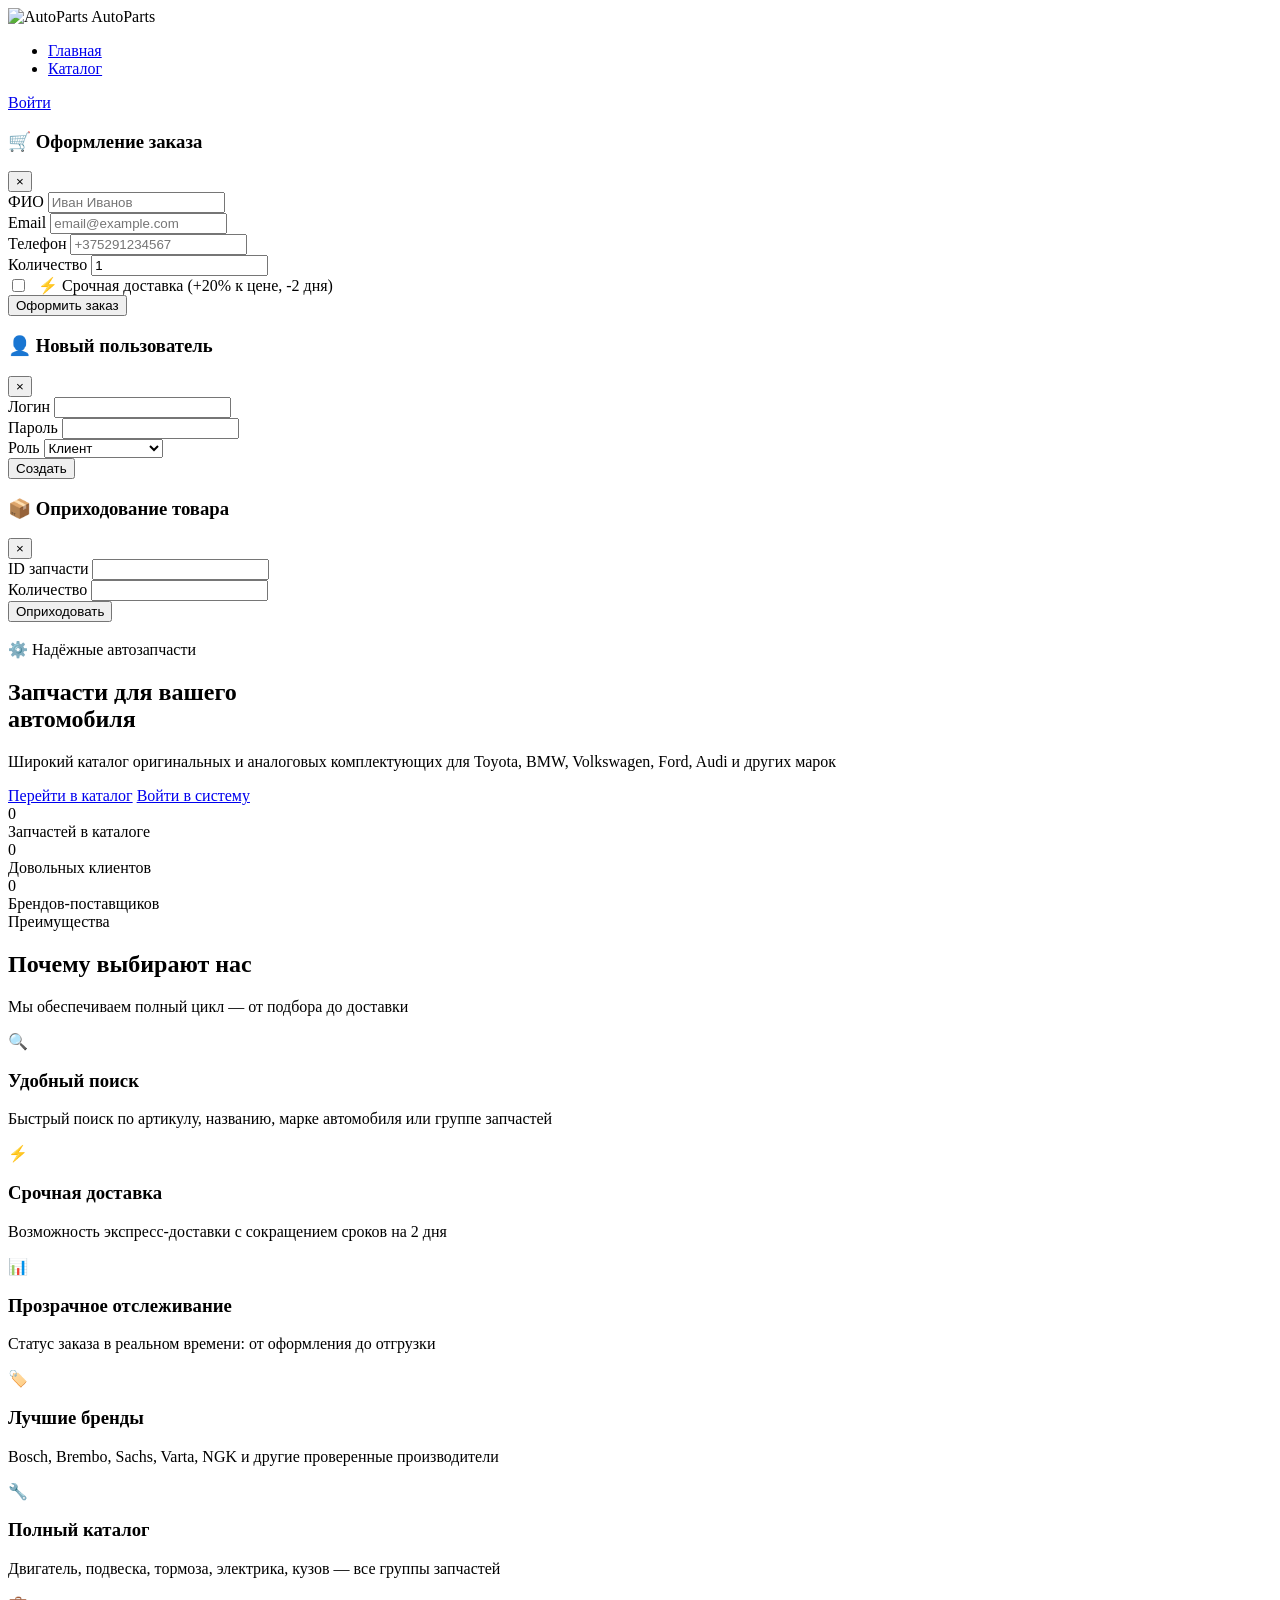
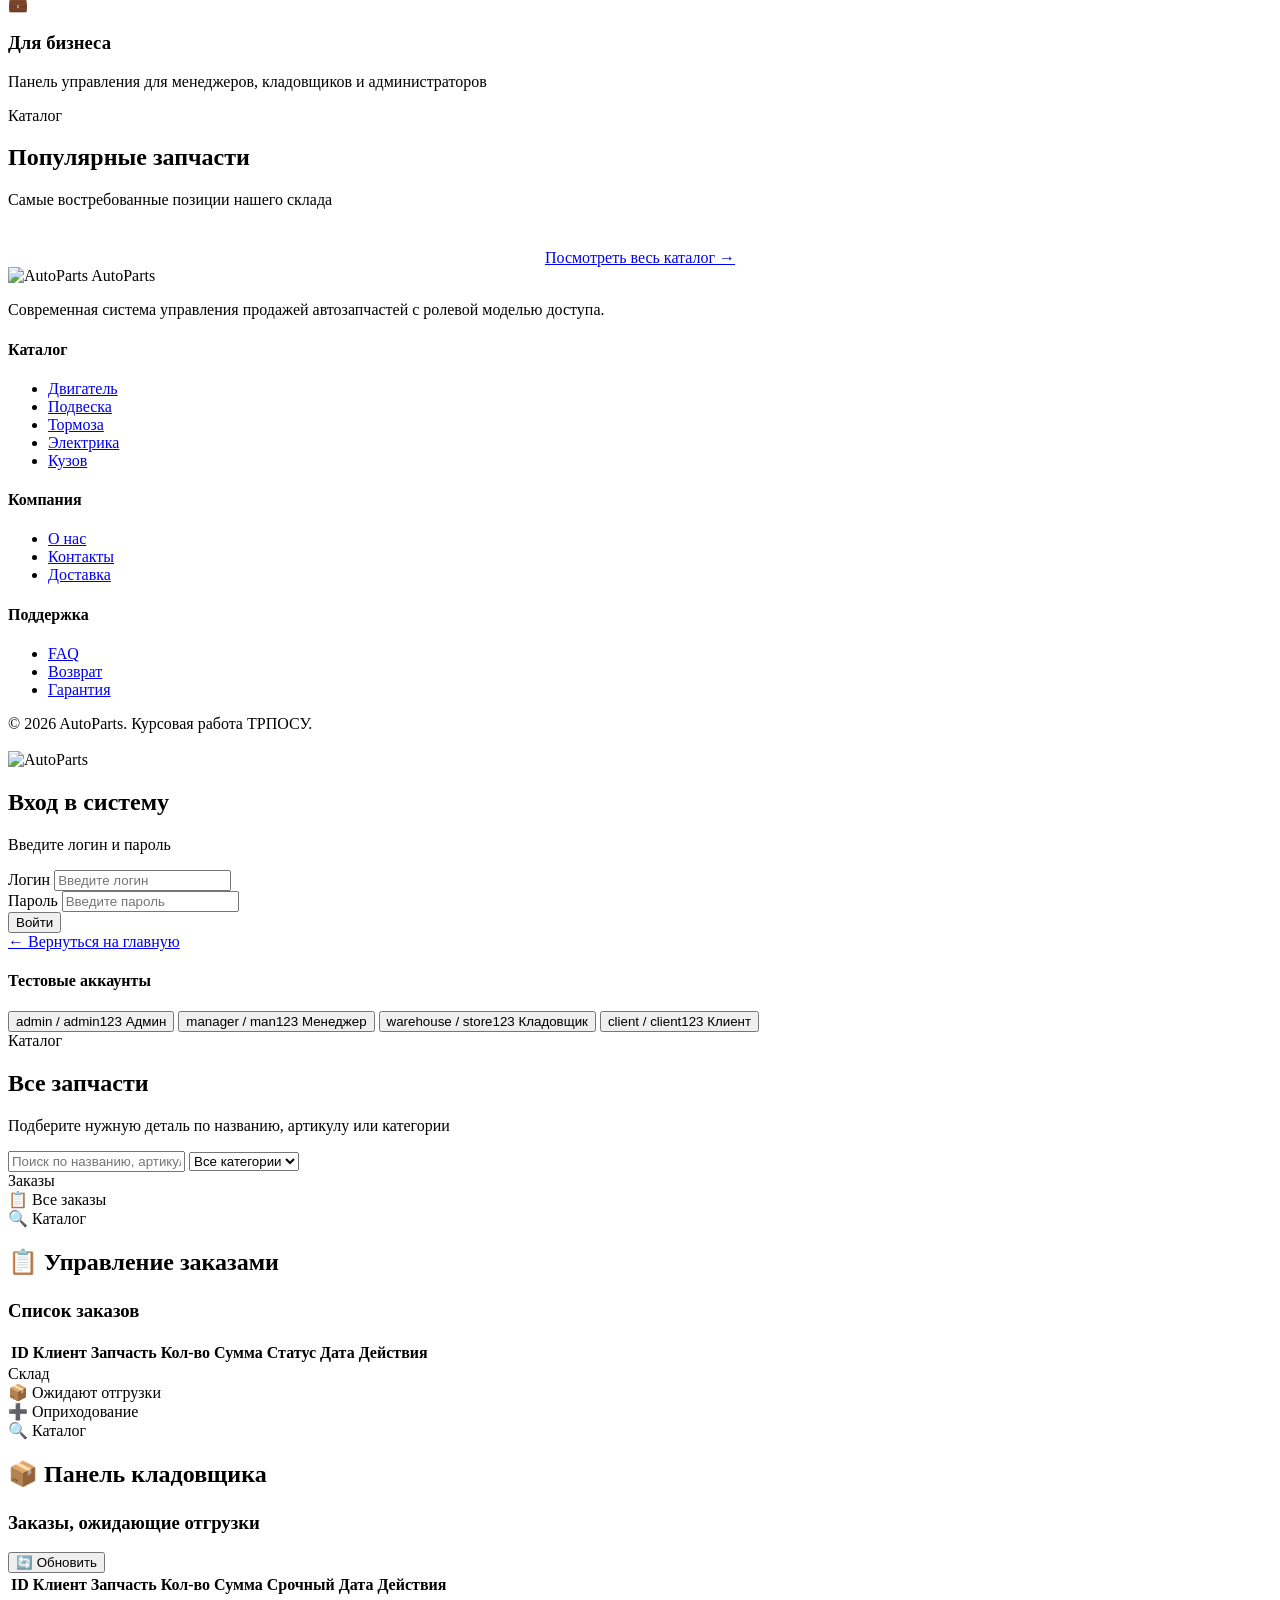
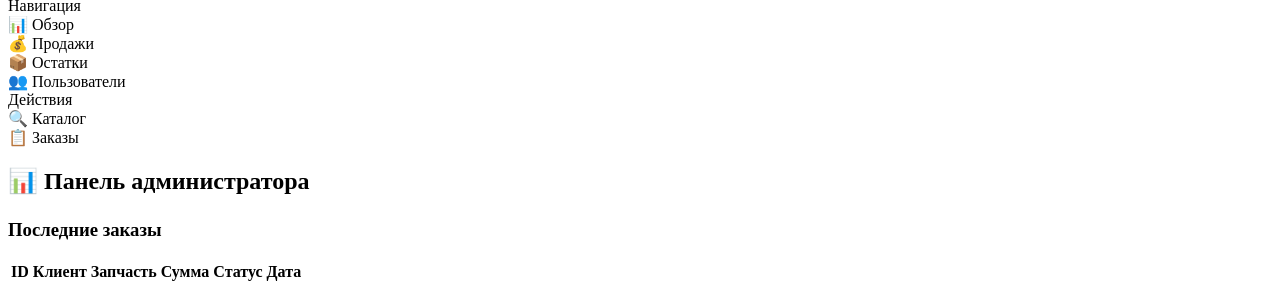
==== WebApp/wwwroot/index.html @ ad0f27ef "feat: расширение функционала БД, репозитория и добавление структуры WebApp - AutoPartsSystem.csproj:" ====
<!DOCTYPE html>
<html lang="ru">
<head>
    <meta charset="UTF-8">
    <meta name="viewport" content="width=device-width, initial-scale=1.0">
    <meta name="description" content="AutoParts — современная система управления продажей автозапчастей. Каталог, заказы, склад.">
    <title>AutoParts — Система автозапчастей</title>
    <link rel="icon" href="/img/logo.png" type="image/png">
    <link rel="stylesheet" href="/css/style.css">
</head>
<body>

<!-- ═══ Toast Container ═══ -->
<div class="toast-container" id="toastContainer"></div>

<!-- ═══ Navbar ═══ -->
<nav class="navbar" id="navbar">
    <div class="nav-brand">
        <img src="/img/logo.png" alt="AutoParts">
        <span>AutoParts</span>
    </div>
    <ul class="nav-links" id="navLinks">
        <li><a href="#" data-page="home" class="active">Главная</a></li>
        <li><a href="#" data-page="catalog">Каталог</a></li>
        <li id="navOrders" style="display:none"><a href="#" data-page="orders">Заказы</a></li>
        <li id="navWarehouse" style="display:none"><a href="#" data-page="warehouse">Склад</a></li>
        <li id="navDashboard" style="display:none"><a href="#" data-page="dashboard">Панель</a></li>
    </ul>
    <div class="nav-auth" id="navAuth">
        <a href="#" data-page="login" class="btn btn-primary btn-sm">Войти</a>
    </div>
</nav>

<!-- ═══ MODAL: Order ═══ -->
<div class="modal-overlay" id="orderModal">
    <div class="modal">
        <div class="modal-header">
            <h3>🛒 Оформление заказа</h3>
            <button class="modal-close" onclick="closeModal('orderModal')">×</button>
        </div>
        <div id="orderPartInfo"></div>
        <form id="orderForm" onsubmit="submitOrder(event)">
            <div class="form-group">
                <label>ФИО</label>
                <input class="form-control" id="orderName" required placeholder="Иван Иванов">
            </div>
            <div class="form-group">
                <label>Email</label>
                <input class="form-control" id="orderEmail" type="email" required placeholder="email@example.com">
            </div>
            <div class="form-group">
                <label>Телефон</label>
                <input class="form-control" id="orderPhone" required placeholder="+375291234567">
            </div>
            <div class="form-group">
                <label>Количество</label>
                <input class="form-control" id="orderQty" type="number" min="1" value="1" required>
            </div>
            <div class="form-group" style="display:flex;align-items:center;gap:10px">
                <input type="checkbox" id="orderUrgent"> 
                <label for="orderUrgent" style="margin:0;cursor:pointer">⚡ Срочная доставка (+20% к цене, -2 дня)</label>
            </div>
            <input type="hidden" id="orderPartId">
            <button type="submit" class="btn btn-primary btn-lg">Оформить заказ</button>
        </form>
    </div>
</div>

<!-- ═══ MODAL: Add User ═══ -->
<div class="modal-overlay" id="userModal">
    <div class="modal">
        <div class="modal-header">
            <h3>👤 Новый пользователь</h3>
            <button class="modal-close" onclick="closeModal('userModal')">×</button>
        </div>
        <form id="userForm" onsubmit="submitUser(event)">
            <div class="form-group">
                <label>Логин</label>
                <input class="form-control" id="newUserLogin" required>
            </div>
            <div class="form-group">
                <label>Пароль</label>
                <input class="form-control" id="newUserPass" type="password" required>
            </div>
            <div class="form-group">
                <label>Роль</label>
                <select class="form-control" id="newUserRole">
                    <option value="Client">Клиент</option>
                    <option value="Manager">Менеджер</option>
                    <option value="Warehouse">Кладовщик</option>
                    <option value="Admin">Администратор</option>
                </select>
            </div>
            <button type="submit" class="btn btn-primary btn-lg">Создать</button>
        </form>
    </div>
</div>

<!-- ═══ MODAL: Inventory ═══ -->
<div class="modal-overlay" id="inventoryModal">
    <div class="modal">
        <div class="modal-header">
            <h3>📦 Оприходование товара</h3>
            <button class="modal-close" onclick="closeModal('inventoryModal')">×</button>
        </div>
        <form id="inventoryForm" onsubmit="submitInventory(event)">
            <div class="form-group">
                <label>ID запчасти</label>
                <input class="form-control" id="invPartId" type="number" required>
            </div>
            <div class="form-group">
                <label>Количество</label>
                <input class="form-control" id="invQty" type="number" min="1" required>
            </div>
            <button type="submit" class="btn btn-success btn-lg">Оприходовать</button>
        </form>
    </div>
</div>


<!-- ════════════════════════════════════════════
     PAGE: HOME (Landing)
     ════════════════════════════════════════════ -->
<div class="page active" id="page-home">

    <!-- Hero -->
    <section class="hero">
        <div class="hero-bg">
            <img src="/img/bg-engine.png" alt="" class="parallax-bg" data-speed="0.3">
        </div>
        <div class="hero-overlay"></div>
        <div class="particles" id="particles"></div>
        <div class="hero-content">
            <div class="hero-badge reveal">⚙️ Надёжные автозапчасти</div>
            <h1 class="reveal">Запчасти для вашего<br><span class="highlight">автомобиля</span></h1>
            <p class="reveal">Широкий каталог оригинальных и аналоговых комплектующих для Toyota, BMW, Volkswagen, Ford, Audi и других марок</p>
            <div class="hero-actions reveal">
                <a href="#" data-page="catalog" class="btn btn-primary btn-lg">Перейти в каталог</a>
                <a href="#" data-page="login" class="btn btn-ghost btn-lg">Войти в систему</a>
            </div>
            <div class="hero-stats reveal">
                <div class="hero-stat">
                    <div class="hero-stat-value" data-count="500">0</div>
                    <div class="hero-stat-label">Запчастей в каталоге</div>
                </div>
                <div class="hero-stat">
                    <div class="hero-stat-value" data-count="1200">0</div>
                    <div class="hero-stat-label">Довольных клиентов</div>
                </div>
                <div class="hero-stat">
                    <div class="hero-stat-value" data-count="15">0</div>
                    <div class="hero-stat-label">Брендов-поставщиков</div>
                </div>
            </div>
        </div>
    </section>

    <!-- Features -->
    <section class="section">
        <div class="section-header reveal">
            <div class="section-tag">Преимущества</div>
            <h2>Почему выбирают нас</h2>
            <p>Мы обеспечиваем полный цикл — от подбора до доставки</p>
        </div>
        <div class="features-grid">
            <div class="feature-card reveal">
                <div class="feature-icon">🔍</div>
                <h3>Удобный поиск</h3>
                <p>Быстрый поиск по артикулу, названию, марке автомобиля или группе запчастей</p>
            </div>
            <div class="feature-card reveal">
                <div class="feature-icon">⚡</div>
                <h3>Срочная доставка</h3>
                <p>Возможность экспресс-доставки с сокращением сроков на 2 дня</p>
            </div>
            <div class="feature-card reveal">
                <div class="feature-icon">📊</div>
                <h3>Прозрачное отслеживание</h3>
                <p>Статус заказа в реальном времени: от оформления до отгрузки</p>
            </div>
            <div class="feature-card reveal">
                <div class="feature-icon">🏷️</div>
                <h3>Лучшие бренды</h3>
                <p>Bosch, Brembo, Sachs, Varta, NGK и другие проверенные производители</p>
            </div>
            <div class="feature-card reveal">
                <div class="feature-icon">🔧</div>
                <h3>Полный каталог</h3>
                <p>Двигатель, подвеска, тормоза, электрика, кузов — все группы запчастей</p>
            </div>
            <div class="feature-card reveal">
                <div class="feature-icon">💼</div>
                <h3>Для бизнеса</h3>
                <p>Панель управления для менеджеров, кладовщиков и администраторов</p>
            </div>
        </div>
    </section>

    <div class="glow-divider"></div>

    <!-- Popular parts preview -->
    <section class="section">
        <div class="section-header reveal">
            <div class="section-tag">Каталог</div>
            <h2>Популярные запчасти</h2>
            <p>Самые востребованные позиции нашего склада</p>
        </div>
        <div class="products-grid" id="homeProducts"></div>
        <div style="text-align:center;margin-top:40px" class="reveal">
            <a href="#" data-page="catalog" class="btn btn-secondary btn-lg">Посмотреть весь каталог →</a>
        </div>
    </section>

    <!-- Footer -->
    <footer class="footer">
        <div class="footer-grid">
            <div class="footer-brand">
                <div class="nav-brand">
                    <img src="/img/logo.png" alt="AutoParts" style="width:32px;height:32px">
                    <span>AutoParts</span>
                </div>
                <p>Современная система управления продажей автозапчастей с ролевой моделью доступа.</p>
            </div>
            <div class="footer-section">
                <h4>Каталог</h4>
                <ul>
                    <li><a href="#">Двигатель</a></li>
                    <li><a href="#">Подвеска</a></li>
                    <li><a href="#">Тормоза</a></li>
                    <li><a href="#">Электрика</a></li>
                    <li><a href="#">Кузов</a></li>
                </ul>
            </div>
            <div class="footer-section">
                <h4>Компания</h4>
                <ul>
                    <li><a href="#">О нас</a></li>
                    <li><a href="#">Контакты</a></li>
                    <li><a href="#">Доставка</a></li>
                </ul>
            </div>
            <div class="footer-section">
                <h4>Поддержка</h4>
                <ul>
                    <li><a href="#">FAQ</a></li>
                    <li><a href="#">Возврат</a></li>
                    <li><a href="#">Гарантия</a></li>
                </ul>
            </div>
        </div>
        <div class="footer-bottom">
            © 2026 AutoParts. Курсовая работа ТРПОСУ.
        </div>
    </footer>
</div>


<!-- ════════════════════════════════════════════
     PAGE: LOGIN
     ════════════════════════════════════════════ -->
<div class="page" id="page-login">
    <div class="login-page">
        <div class="login-bg">
            <img src="/img/bg-engine.png" alt="">
        </div>
        <div class="login-container">
            <div class="login-card">
                <div class="login-logo">
                    <img src="/img/logo.png" alt="AutoParts">
                    <h2>Вход в систему</h2>
                    <p>Введите логин и пароль</p>
                </div>
                <div class="login-error" id="loginError"></div>
                <form id="loginForm" onsubmit="doLogin(event)">
                    <div class="form-group">
                        <label>Логин</label>
                        <input class="form-control" id="loginInput" required placeholder="Введите логин" autocomplete="username">
                    </div>
                    <div class="form-group">
                        <label>Пароль</label>
                        <input class="form-control" id="passwordInput" type="password" required placeholder="Введите пароль" autocomplete="current-password">
                    </div>
                    <button type="submit" class="btn btn-primary btn-lg">Войти</button>
                </form>
                <div class="login-footer">
                    <a href="#" data-page="home">← Вернуться на главную</a>
                </div>
                <div class="test-accounts">
                    <h4>Тестовые аккаунты</h4>
                    <button class="test-account-btn" onclick="fillLogin('admin','admin123')">
                        <span>admin / admin123</span>
                        <span class="test-account-role">Админ</span>
                    </button>
                    <button class="test-account-btn" onclick="fillLogin('manager','man123')">
                        <span>manager / man123</span>
                        <span class="test-account-role">Менеджер</span>
                    </button>
                    <button class="test-account-btn" onclick="fillLogin('warehouse','store123')">
                        <span>warehouse / store123</span>
                        <span class="test-account-role">Кладовщик</span>
                    </button>
                    <button class="test-account-btn" onclick="fillLogin('client','client123')">
                        <span>client / client123</span>
                        <span class="test-account-role">Клиент</span>
                    </button>
                </div>
            </div>
        </div>
    </div>
</div>


<!-- ════════════════════════════════════════════
     PAGE: CATALOG
     ════════════════════════════════════════════ -->
<div class="page" id="page-catalog" style="padding-top:var(--header-height)">
    <section class="section">
        <div class="section-header reveal">
            <div class="section-tag">Каталог</div>
            <h2>Все запчасти</h2>
            <p>Подберите нужную деталь по названию, артикулу или категории</p>
        </div>
        <div class="search-bar reveal">
            <input class="search-input" id="catalogSearch" placeholder="Поиск по названию, артикулу или марке..." oninput="loadCatalog()">
            <select class="filter-select" id="catalogGroup" onchange="loadCatalog()">
                <option value="">Все категории</option>
            </select>
        </div>
        <div class="products-grid" id="catalogGrid"></div>
    </section>
</div>


<!-- ════════════════════════════════════════════
     PAGE: ORDERS (Manager & Client)
     ════════════════════════════════════════════ -->
<div class="page" id="page-orders">
    <div class="dashboard">
        <aside class="sidebar">
            <div class="sidebar-section">
                <div class="sidebar-title">Заказы</div>
                <div class="sidebar-link active" onclick="loadOrders()">
                    <span class="icon">📋</span> Все заказы
                </div>
                <div class="sidebar-link" onclick="navigateTo('catalog')">
                    <span class="icon">🔍</span> Каталог
                </div>
            </div>
        </aside>
        <main class="main-content">
            <h2 style="margin-bottom:24px">📋 Управление заказами</h2>
            <div class="table-container">
                <div class="table-header">
                    <h3>Список заказов</h3>
                </div>
                <div style="overflow-x:auto">
                    <table>
                        <thead>
                            <tr>
                                <th>ID</th>
                                <th>Клиент</th>
                                <th>Запчасть</th>
                                <th>Кол-во</th>
                                <th>Сумма</th>
                                <th>Статус</th>
                                <th>Дата</th>
                                <th>Действия</th>
                            </tr>
                        </thead>
                        <tbody id="ordersBody"></tbody>
                    </table>
                </div>
            </div>
        </main>
    </div>
</div>


<!-- ════════════════════════════════════════════
     PAGE: WAREHOUSE (Кладовщик)
     ════════════════════════════════════════════ -->
<div class="page" id="page-warehouse">
    <div class="dashboard">
        <aside class="sidebar">
            <div class="sidebar-section">
                <div class="sidebar-title">Склад</div>
                <div class="sidebar-link active" onclick="loadPending()">
                    <span class="icon">📦</span> Ожидают отгрузки
                </div>
                <div class="sidebar-link" onclick="openModal('inventoryModal')">
                    <span class="icon">➕</span> Оприходование
                </div>
                <div class="sidebar-link" onclick="navigateTo('catalog')">
                    <span class="icon">🔍</span> Каталог
                </div>
            </div>
        </aside>
        <main class="main-content">
            <h2 style="margin-bottom:24px">📦 Панель кладовщика</h2>
            <div class="table-container">
                <div class="table-header">
                    <h3>Заказы, ожидающие отгрузки</h3>
                    <button class="btn btn-secondary btn-sm" onclick="loadPending()">🔄 Обновить</button>
                </div>
                <div style="overflow-x:auto">
                    <table>
                        <thead>
                            <tr>
                                <th>ID</th>
                                <th>Клиент</th>
                                <th>Запчасть</th>
                                <th>Кол-во</th>
                                <th>Сумма</th>
                                <th>Срочный</th>
                                <th>Дата</th>
                                <th>Действия</th>
                            </tr>
                        </thead>
                        <tbody id="pendingBody"></tbody>
                    </table>
                </div>
            </div>
        </main>
    </div>
</div>


<!-- ════════════════════════════════════════════
     PAGE: DASHBOARD (Admin)
     ════════════════════════════════════════════ -->
<div class="page" id="page-dashboard">
    <div class="dashboard">
        <aside class="sidebar">
            <div class="sidebar-section">
                <div class="sidebar-title">Навигация</div>
                <div class="sidebar-link active" data-dash="overview" onclick="showDashTab(this,'overview')">
                    <span class="icon">📊</span> Обзор
                </div>
                <div class="sidebar-link" data-dash="sales" onclick="showDashTab(this,'sales')">
                    <span class="icon">💰</span> Продажи
                </div>
                <div class="sidebar-link" data-dash="stock" onclick="showDashTab(this,'stock')">
                    <span class="icon">📦</span> Остатки
                </div>
                <div class="sidebar-link" data-dash="users" onclick="showDashTab(this,'users')">
                    <span class="icon">👥</span> Пользователи
                </div>
            </div>
            <div class="sidebar-section">
                <div class="sidebar-title">Действия</div>
                <div class="sidebar-link" onclick="navigateTo('catalog')">
                    <span class="icon">🔍</span> Каталог
                </div>
                <div class="sidebar-link" onclick="navigateTo('orders')">
                    <span class="icon">📋</span> Заказы
                </div>
            </div>
        </aside>
        <main class="main-content">
            <!-- Overview Tab -->
            <div id="dash-overview">
                <h2 style="margin-bottom:24px">📊 Панель администратора</h2>
                <div class="stats-grid" id="statsGrid"></div>
                <div class="table-container" style="margin-top:24px">
                    <div class="table-header">
                        <h3>Последние заказы</h3>
                    </div>
                    <div style="overflow-x:auto">
                        <table>
                            <thead>
                                <tr><th>ID</th><th>Клиент</th><th>Запчасть</th><th>Сумма</th><th>Статус</th><th>Дата</th></tr>
                            </thead>
                            <tbody id="dashOrdersBody"></tbody>
                        </table>
                    </div>
                </div>
            </div>
            <!-- Sales Tab -->
            <div id="dash-sales" style="display:none">
                <h2 style="margin-bottom:24px">💰 Отчёт по продажам</h2>
                <div id="salesReport"></div>
            </div>
            <!-- Stock Tab -->
            <div id="dash-stock" style="display:none">
                <h2 style="margin-bottom:24px">📦 Критические остатки</h2>
                <div id="stockReport"></div>
            </div>
            <!-- Users Tab -->
            <div id="dash-users" style="display:none">
                <div style="display:flex;justify-content:space-between;align-items:center;margin-bottom:24px">
                    <h2>👥 Управление пользователями</h2>
                    <button class="btn btn-primary btn-sm" onclick="openModal('userModal')">+ Новый пользователь</button>
                </div>
                <div class="table-container">
                    <div style="overflow-x:auto">
                        <table>
                            <thead>
                                <tr><th>ID</th><th>Логин</th><th>Роль</th><th>Действия</th></tr>
                            </thead>
                            <tbody id="usersBody"></tbody>
                        </table>
                    </div>
                </div>
            </div>
        </main>
    </div>
</div>

<script src="/js/app.js"></script>
</body>
</html>
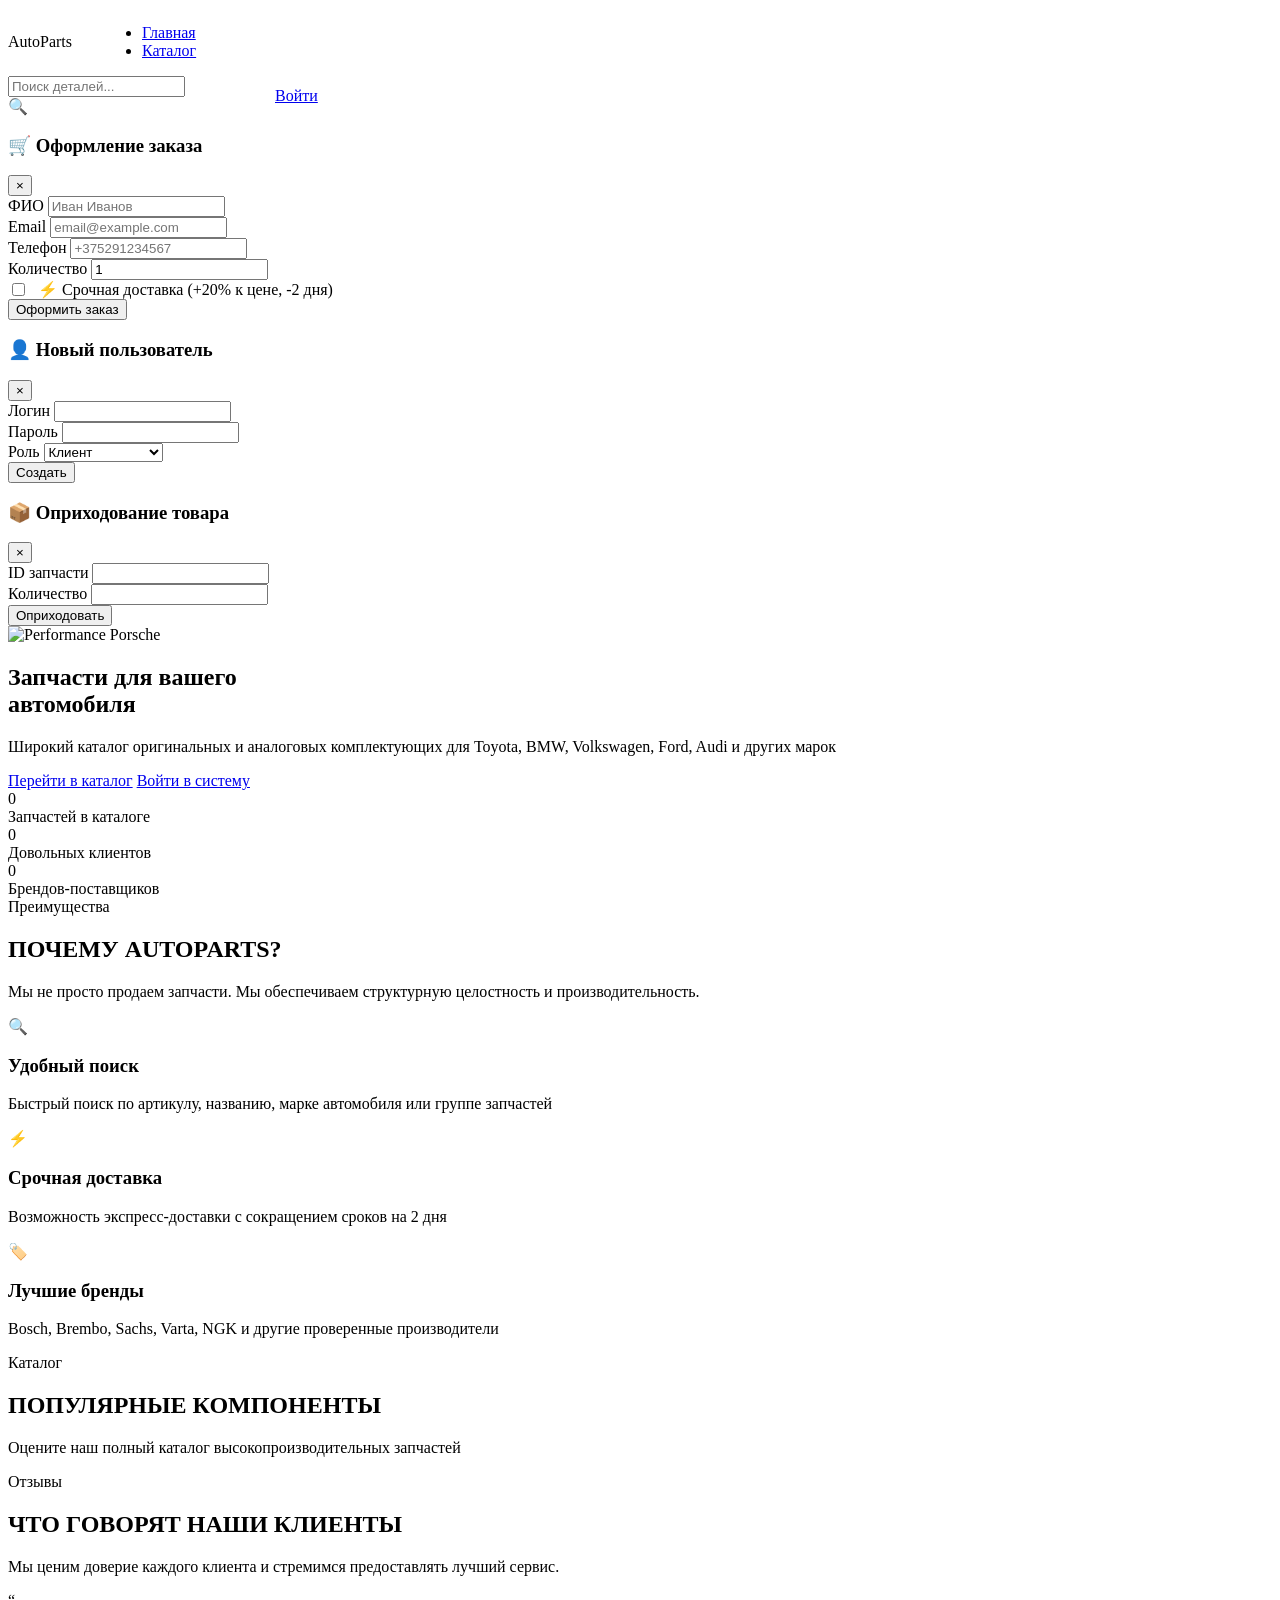
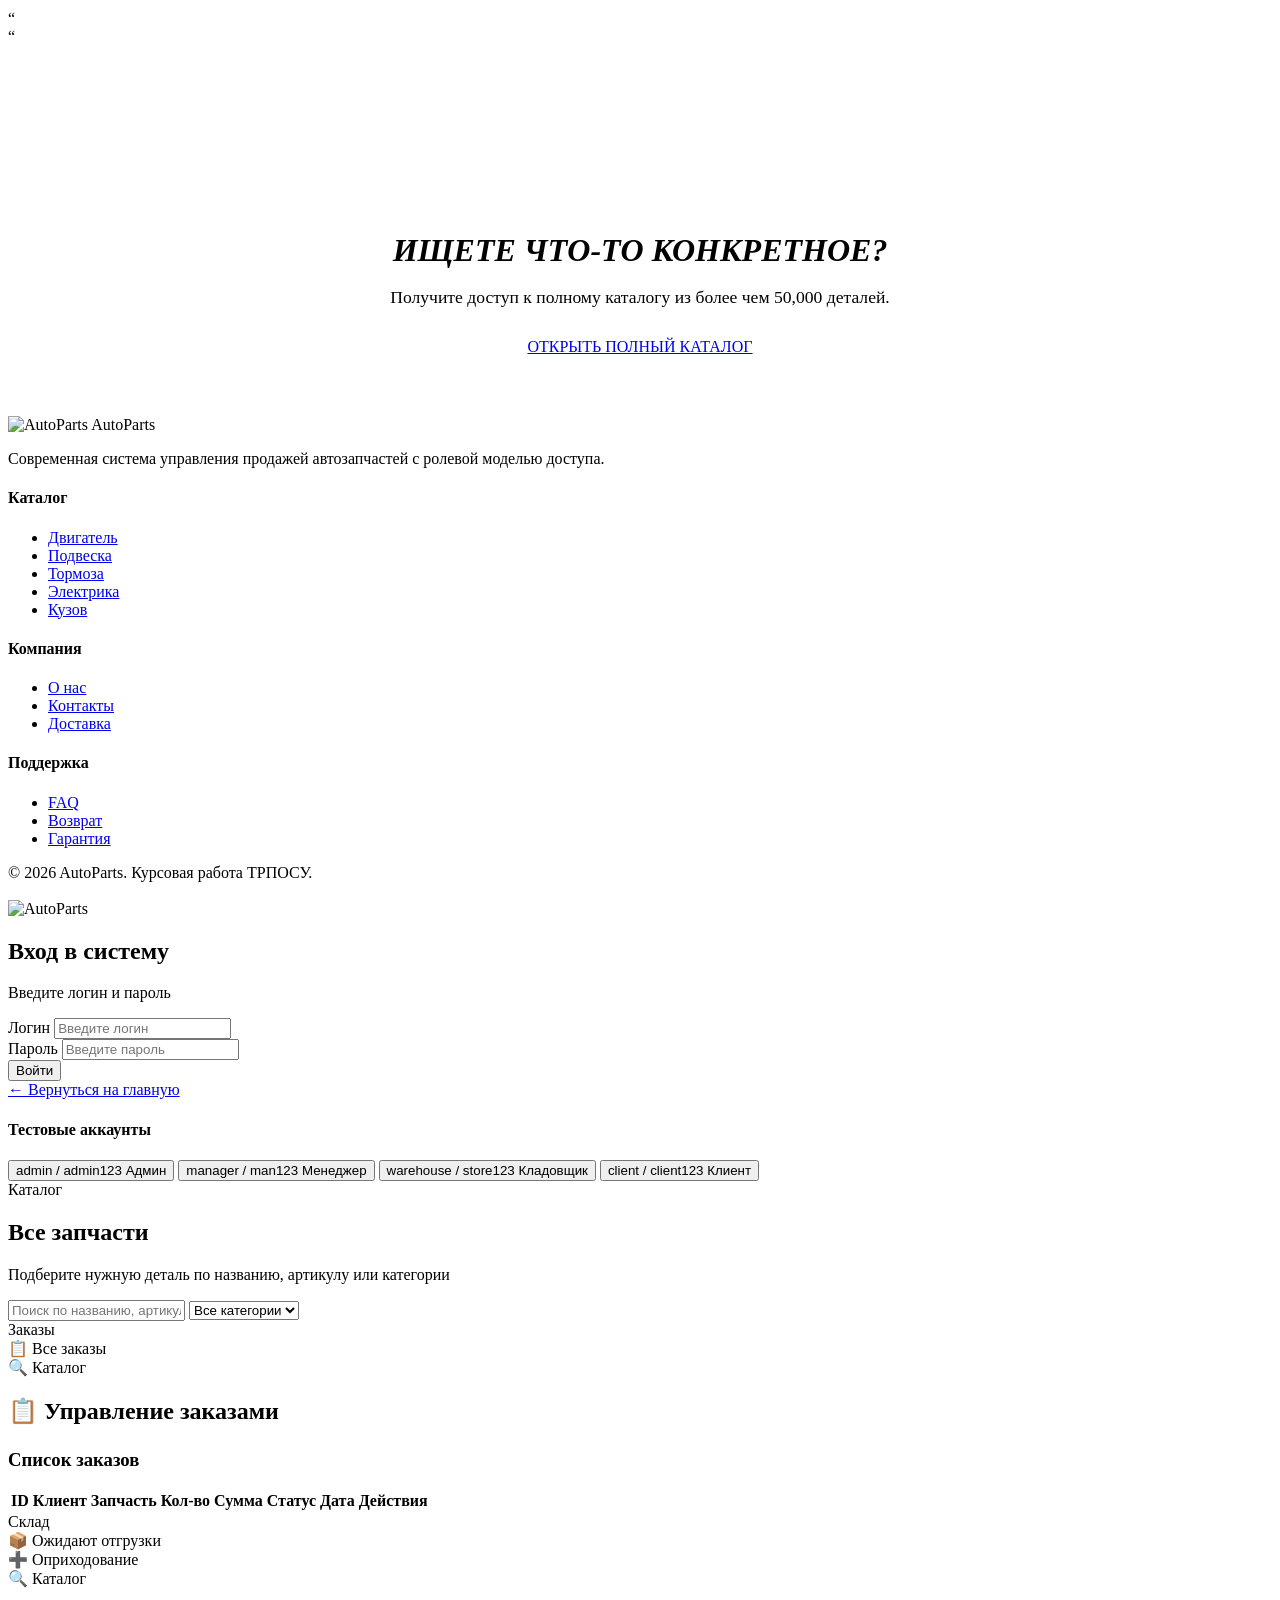
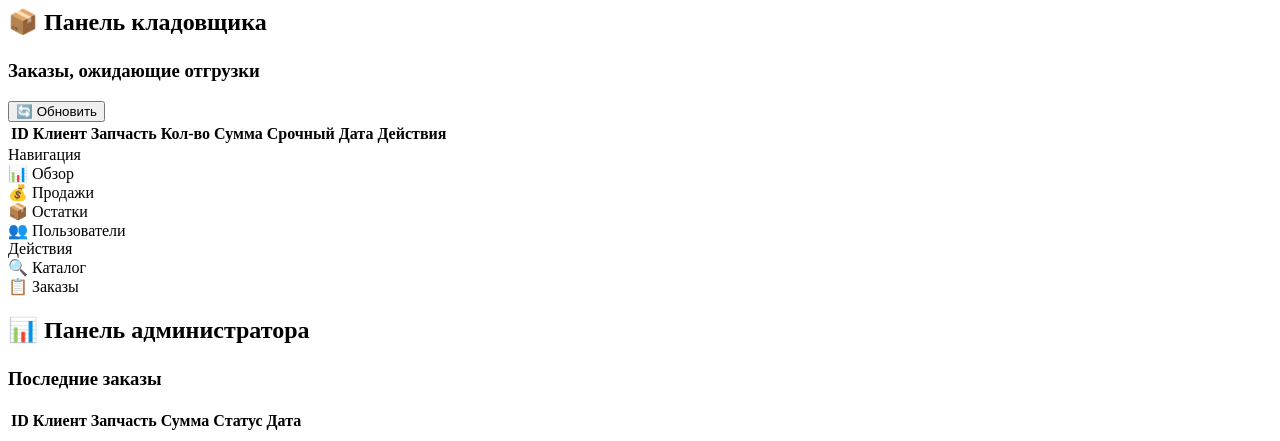
==== commit 09255afb: "feat: implement rich UI, testimonials with typewriter effect, and enhanced search logic" ====
--- a/WebApp/wwwroot/index.html
+++ b/WebApp/wwwroot/index.html
@@ -6,7 +6,7 @@
     <meta name="description" content="AutoParts — современная система управления продажей автозапчастей. Каталог, заказы, склад.">
     <title>AutoParts — Система автозапчастей</title>
     <link rel="icon" href="/img/logo.png" type="image/png">
-    <link rel="stylesheet" href="/css/style.css">
+    <link rel="stylesheet" href="/css/style.css?v=3">
 </head>
 <body>
 
@@ -15,19 +15,30 @@
 
 <!-- ═══ Navbar ═══ -->
 <nav class="navbar" id="navbar">
-    <div class="nav-brand">
-        <img src="/img/logo.png" alt="AutoParts">
-        <span>AutoParts</span>
-    </div>
-    <ul class="nav-links" id="navLinks">
-        <li><a href="#" data-page="home" class="active">Главная</a></li>
-        <li><a href="#" data-page="catalog">Каталог</a></li>
-        <li id="navOrders" style="display:none"><a href="#" data-page="orders">Заказы</a></li>
-        <li id="navWarehouse" style="display:none"><a href="#" data-page="warehouse">Склад</a></li>
-        <li id="navDashboard" style="display:none"><a href="#" data-page="dashboard">Панель</a></li>
-    </ul>
-    <div class="nav-auth" id="navAuth">
-        <a href="#" data-page="login" class="btn btn-primary btn-sm">Войти</a>
+    <div class="nav-left" style="display: flex; align-items: center; gap: 30px;">
+        <div class="nav-brand" data-page="home">
+            <span>AutoParts</span>
+        </div>
+        <ul class="nav-links" id="navLinksLeft">
+            <li><a href="#" data-page="home" class="active">Главная</a></li>
+            <li><a href="#" data-page="catalog">Каталог</a></li>
+            <li id="navOrders" style="display:none"><a href="#" data-page="orders">Заказы</a></li>
+        </ul>
+    </div>
+    
+    <div class="nav-right" style="display: flex; align-items: center; gap: 25px;">
+        <div class="nav-search-container">
+            <input type="text" id="navSearch" placeholder="Поиск деталей..." class="nav-search-input">
+            <div class="nav-search-icon">🔍</div>
+        </div>
+        <ul class="nav-links" id="navLinksRight">
+            
+            <li id="navWarehouse" style="display:none"><a href="#" data-page="warehouse">Склад</a></li>
+            <li id="navDashboard" style="display:none"><a href="#" data-page="dashboard">Панель</a></li>
+        </ul>
+        <div class="nav-auth" id="navAuth">
+            <a href="#" data-page="login" class="btn btn-primary btn-sm">Войти</a>
+        </div>
     </div>
 </nav>
 
@@ -39,7 +50,7 @@
             <button class="modal-close" onclick="closeModal('orderModal')">×</button>
         </div>
         <div id="orderPartInfo"></div>
-        <form id="orderForm" onsubmit="submitOrder(event)">
+        <form id="orderForm" onsubmit="submitOrder(event); return false;">
             <div class="form-group">
                 <label>ФИО</label>
                 <input class="form-control" id="orderName" required placeholder="Иван Иванов">
@@ -125,14 +136,13 @@
 
     <!-- Hero -->
     <section class="hero">
+        <div class="aurora-bg" id="aurora-bg"></div>
         <div class="hero-bg">
-            <img src="/img/bg-engine.png" alt="" class="parallax-bg" data-speed="0.3">
+            <img src="https://lh3.googleusercontent.com/aida-public/[base64]" alt="Performance Porsche">
         </div>
         <div class="hero-overlay"></div>
-        <div class="particles" id="particles"></div>
         <div class="hero-content">
-            <div class="hero-badge reveal">⚙️ Надёжные автозапчасти</div>
-            <h1 class="reveal">Запчасти для вашего<br><span class="highlight">автомобиля</span></h1>
+            <h1 class="reveal shiny-text">Запчасти для вашего<br><span class="highlight">автомобиля</span></h1>
             <p class="reveal">Широкий каталог оригинальных и аналоговых комплектующих для Toyota, BMW, Volkswagen, Ford, Audi и других марок</p>
             <div class="hero-actions reveal">
                 <a href="#" data-page="catalog" class="btn btn-primary btn-lg">Перейти в каталог</a>
@@ -156,13 +166,13 @@
     </section>
 
     <!-- Features -->
-    <section class="section">
+    <section class="section features-section">
         <div class="section-header reveal">
             <div class="section-tag">Преимущества</div>
-            <h2>Почему выбирают нас</h2>
-            <p>Мы обеспечиваем полный цикл — от подбора до доставки</p>
-        </div>
-        <div class="features-grid">
+            <h2>ПОЧЕМУ AUTOPARTS?</h2>
+            <p>Мы не просто продаем запчасти. Мы обеспечиваем структурную целостность и производительность.</p>
+        </div>
+        <div class="features-grid" style="grid-template-columns: repeat(3, 1fr);">
             <div class="feature-card reveal">
                 <div class="feature-icon">🔍</div>
                 <h3>Удобный поиск</h3>
@@ -174,24 +184,9 @@
                 <p>Возможность экспресс-доставки с сокращением сроков на 2 дня</p>
             </div>
             <div class="feature-card reveal">
-                <div class="feature-icon">📊</div>
-                <h3>Прозрачное отслеживание</h3>
-                <p>Статус заказа в реальном времени: от оформления до отгрузки</p>
-            </div>
-            <div class="feature-card reveal">
                 <div class="feature-icon">🏷️</div>
                 <h3>Лучшие бренды</h3>
                 <p>Bosch, Brembo, Sachs, Varta, NGK и другие проверенные производители</p>
-            </div>
-            <div class="feature-card reveal">
-                <div class="feature-icon">🔧</div>
-                <h3>Полный каталог</h3>
-                <p>Двигатель, подвеска, тормоза, электрика, кузов — все группы запчастей</p>
-            </div>
-            <div class="feature-card reveal">
-                <div class="feature-icon">💼</div>
-                <h3>Для бизнеса</h3>
-                <p>Панель управления для менеджеров, кладовщиков и администраторов</p>
             </div>
         </div>
     </section>
@@ -202,12 +197,60 @@
     <section class="section">
         <div class="section-header reveal">
             <div class="section-tag">Каталог</div>
-            <h2>Популярные запчасти</h2>
-            <p>Самые востребованные позиции нашего склада</p>
-        </div>
-        <div class="products-grid" id="homeProducts"></div>
-        <div style="text-align:center;margin-top:40px" class="reveal">
-            <a href="#" data-page="catalog" class="btn btn-secondary btn-lg">Посмотреть весь каталог →</a>
+            <h2>ПОПУЛЯРНЫЕ КОМПОНЕНТЫ</h2>
+            <p>Оцените наш полный каталог высокопроизводительных запчастей</p>
+        </div>
+        <div class="slider-viewport reveal">
+            <div class="slider-track" id="homeProducts"></div>
+        </div>
+    </section>
+
+    
+    <div class='glow-divider'></div>
+
+    <!-- Testimonials -->
+    <section class='section testimonials-section' id='testimonials'>
+        <div class='testimonials-bg-image'></div>
+        <div class='section-header reveal'>
+            <div class='section-tag'>Отзывы</div>
+            <h2>ЧТО ГОВОРЯТ НАШИ КЛИЕНТЫ</h2>
+            <p>Мы ценим доверие каждого клиента и стремимся предоставлять лучший сервис.</p>
+        </div>
+        <div class='testimonials-grid'>
+            <div class='testimonial-card reveal'>
+                <div class='testimonial-quote'>“</div>
+                <div class='testimonial-text' id='typewriter-0'></div>
+                <div class='testimonial-footer'>
+                    <div class='testimonial-author' id='author-0'></div>
+                    <div class='testimonial-role' id='role-0'></div>
+                </div>
+            </div>
+            <div class='testimonial-card reveal'>
+                <div class='testimonial-quote'>“</div>
+                <div class='testimonial-text' id='typewriter-1'></div>
+                <div class='testimonial-footer'>
+                    <div class='testimonial-author' id='author-1'></div>
+                    <div class='testimonial-role' id='role-1'></div>
+                </div>
+            </div>
+            <div class='testimonial-card reveal'>
+                <div class='testimonial-quote'>“</div>
+                <div class='testimonial-text' id='typewriter-2'></div>
+                <div class='testimonial-footer'>
+                    <div class='testimonial-author' id='author-2'></div>
+                    <div class='testimonial-role' id='role-2'></div>
+                </div>
+            </div>
+        </div>
+    </section>
+
+
+    <!-- Call to Action -->
+    <section class="section" style="padding-top: 100px;">
+        <div class="card reveal" style="text-align: center; padding: 60px 40px; border-color: var(--border-accent); box-shadow: var(--shadow-glow);">
+            <h2 style="font-size: 2rem; font-weight: 900; font-style: italic; text-transform: uppercase; margin-bottom: 12px;">ИЩЕТЕ ЧТО-ТО КОНКРЕТНОЕ?</h2>
+            <p style="color: var(--text-secondary); font-size: 1.1rem; margin-bottom: 30px;">Получите доступ к полному каталогу из более чем 50,000 деталей.</p>
+            <a href="#" data-page="catalog" class="btn btn-primary btn-lg">ОТКРЫТЬ ПОЛНЫЙ КАТАЛОГ</a>
         </div>
     </section>
 
@@ -506,6 +549,7 @@
     </div>
 </div>
 
-<script src="/js/app.js"></script>
+<script type="module" src="/js/aurora.js?v=4"></script>
+<script src="/js/app.js?v=4"></script>
 </body>
 </html>
